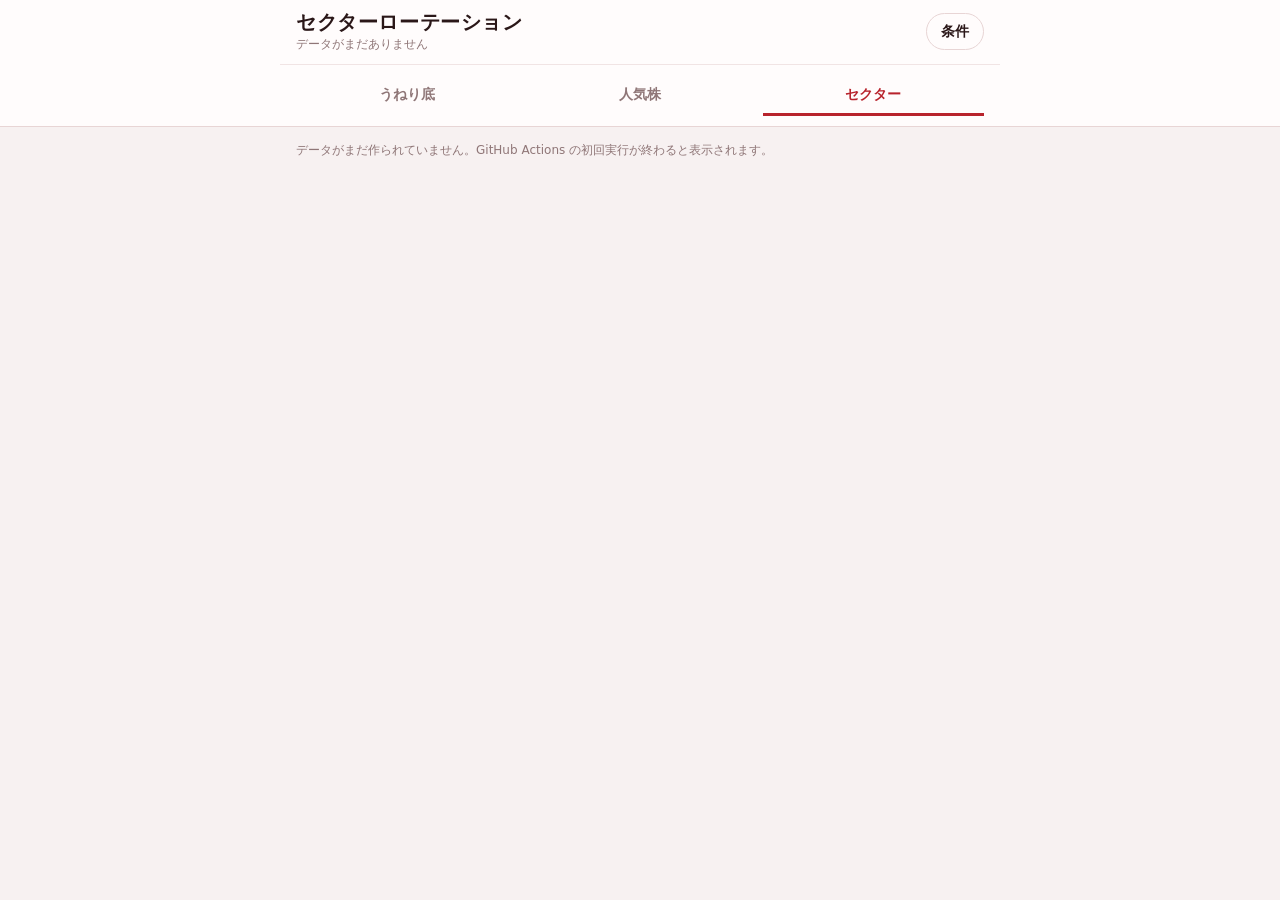
==== site/sector.html @ d7eecd6a "Add files via upload" ====
<!doctype html>
<html lang="ja">
<head>
<meta charset="utf-8">
<meta name="viewport" content="width=device-width,initial-scale=1,viewport-fit=cover">
<title>セクターローテーション</title>
<meta name="claude:viewport-fit-sides" content="cover">
<meta name="apple-mobile-web-app-capable" content="yes">
<meta name="mobile-web-app-capable" content="yes">
<meta name="apple-mobile-web-app-title" content="うねり底">
<meta name="apple-mobile-web-app-status-bar-style" content="default">
<meta name="theme-color" content="#b8232c">
<link rel="manifest" href="manifest.webmanifest">
<meta name="robots" content="noindex,nofollow">
<link rel="apple-touch-icon" href="icon-180.png">
<style>
/* うねり底スクリーナーと同じ朱赤の帳簿。上から「いまの局面 → 図 → 注目セクター → 指標 → 相場の流れ → 33業種」と読み進める1列 */
:root{
  --paper:#f7f1f1; --sheet:#fffcfc; --ink:#2a1718; --ink-2:#614a4b; --ink-3:#8f7677;
  --rule:#e8d5d5; --rule-2:#f1e4e4;
  --ai:#b8232c; --ai-soft:#f8e1e1;
  --rise:#d4691a; --fall:#16806b; --warn:#9c7400;
  --good-bg:#e0f0eb; --warn-bg:#f5ecd2; --bad-bg:#f8e0e0;
  /* 4局面の色: 回復期=朱赤 好況期=橙 後退期=黄土 不況期=青緑 */
  --p1:#b8232c; --p2:#d4691a; --p3:#9c7400; --p4:#16806b;
  --f:"Meiryo","メイリオ","Hiragino Sans","Hiragino Kaku Gothic ProN","Noto Sans JP",system-ui,sans-serif;
  --r:10px;
  color-scheme:light;
}
@media (prefers-color-scheme: dark){:root:not([data-theme="light"]){
  --paper:#170f10; --sheet:#211718; --ink:#f3e8e8; --ink-2:#c3adae; --ink-3:#927b7c;
  --rule:#3d2b2c; --rule-2:#2e2122; --ai:#f27a76; --ai-soft:#3d1d20;
  --rise:#f2a25c; --fall:#4fc3a6; --warn:#e2bf52;
  --good-bg:#16302a; --warn-bg:#352a14; --bad-bg:#401e20;
  --p1:#f27a76; --p2:#f2a25c; --p3:#e2bf52; --p4:#4fc3a6; color-scheme:dark}}
:root[data-theme="dark"]{
  --paper:#170f10; --sheet:#211718; --ink:#f3e8e8; --ink-2:#c3adae; --ink-3:#927b7c;
  --rule:#3d2b2c; --rule-2:#2e2122; --ai:#f27a76; --ai-soft:#3d1d20;
  --rise:#f2a25c; --fall:#4fc3a6; --warn:#e2bf52;
  --good-bg:#16302a; --warn-bg:#352a14; --bad-bg:#401e20;
  --p1:#f27a76; --p2:#f2a25c; --p3:#e2bf52; --p4:#4fc3a6; color-scheme:dark}
:root{padding-top:env(safe-area-inset-top,0px);padding-bottom:env(safe-area-inset-bottom,0px)}
*{box-sizing:border-box}
html,body{margin:0}
body{background:var(--paper);color:var(--ink);font-family:var(--f);font-size:15px;line-height:1.55;-webkit-text-size-adjust:100%}
body::before{content:"";position:fixed;inset:0 0 auto;height:env(safe-area-inset-top,0px);z-index:30;background:var(--sheet)}
[hidden]{display:none!important}
button,input{font:inherit;color:inherit}
.num{font-variant-numeric:tabular-nums}
.wrap{max-width:720px;margin:0 auto;padding-left:max(16px,env(safe-area-inset-left,0px));padding-right:max(16px,env(safe-area-inset-right,0px))}
header.top{position:sticky;top:env(safe-area-inset-top,0px);z-index:20;background:var(--sheet);border-bottom:1px solid var(--rule)}
header.top .wrap{display:flex;align-items:center;gap:12px;padding-block:10px}
.brand{flex:1;min-width:0}
.brand h1{margin:0;font-weight:800;font-size:20px;letter-spacing:.03em;line-height:1.25}
.brand p{margin:0;font-size:12px;color:var(--ink-3)}
.btn{display:inline-block;border:1px solid var(--rule);background:var(--sheet);border-radius:999px;padding:7px 14px;font-size:13.5px;font-weight:700;cursor:pointer;color:var(--ink);text-decoration:none;white-space:nowrap}
.btn.primary{background:var(--ai);border-color:var(--ai);color:var(--sheet)}
.btn:focus-visible,.chipbtn:focus-visible{outline:2px solid var(--ai);outline-offset:2px}
.stack{display:grid;gap:12px;padding-block:14px 32px}
.pnav{display:flex;border-top:1px solid var(--rule-2)}
.pnav a{flex:1;text-align:center;padding:9px 4px 8px;font-size:14px;font-weight:700;color:var(--ink-3);text-decoration:none;border-bottom:3px solid transparent}
.pnav a[aria-current="page"]{color:var(--ai);border-bottom-color:var(--ai)}
.sec{background:var(--sheet);border:1px solid var(--rule-2);border-radius:var(--r);padding:14px;display:grid;gap:10px;min-width:0}
.sec h2{margin:0;font-size:15px;font-weight:700;display:flex;justify-content:space-between;align-items:baseline;gap:8px;flex-wrap:wrap}
.sec h2 span{font-size:12px;font-weight:400;color:var(--ink-3)}
.note{font-size:12px;color:var(--ink-3);line-height:1.55;margin:0}
.demo{margin:12px 0 0;padding:8px 12px;border-radius:8px;background:var(--warn-bg);font-size:13px}

/* いまの局面 */
.now{display:grid;grid-template-columns:repeat(2,minmax(0,1fr));gap:10px}
.now .box{border:1px solid var(--rule);border-radius:10px;padding:10px 12px;display:grid;gap:2px;min-width:0}
.now .lab{font-size:11.5px;color:var(--ink-3)}
.now .ph{font-size:24px;font-weight:800;line-height:1.25}
.now .sub{font-size:12px;color:var(--ink-2)}
.lead{margin:0;font-size:14px;line-height:1.7}
.lead b{color:var(--ai)}
.blist{display:grid;gap:8px}
.brow{display:grid;grid-template-columns:minmax(0,1fr) 92px;gap:4px 10px;align-items:center;padding:10px 12px;border:1px solid var(--rule);border-radius:10px;color:var(--ink);text-decoration:none;background:var(--sheet)}
.brow:hover{border-color:var(--ai)}
.brow .nm{font-weight:700;font-size:15px;min-width:0;overflow:hidden;text-overflow:ellipsis;white-space:nowrap}
.brow .cd{font-size:12px;color:var(--ink-3);margin-right:6px;font-weight:400}
.brow .mt{grid-column:1 / -1;display:flex;flex-wrap:wrap;gap:2px 12px;font-size:12.5px;color:var(--ink-2)}
.brow .mt b{color:var(--ink);font-weight:700}
.brow .nm{grid-column:1;grid-row:1}
.brow svg{width:92px;height:32px;display:block;grid-column:2;grid-row:1}
.brow .sub{font-size:12px;color:var(--ink-3);font-weight:400}
.ctl{display:flex;flex-wrap:wrap;gap:8px 14px;align-items:center}
.ctl .lab{font-size:12.5px;font-weight:700;color:var(--ink-2)}
.pchip{display:inline-block;padding:1px 8px;border-radius:999px;font-size:11.5px;font-weight:700;white-space:nowrap;border:1px solid currentColor}

/* 図 */
.diagram{width:100%;max-width:440px;display:block;margin:0 auto}
.legend{display:flex;flex-wrap:wrap;gap:4px 12px;font-size:11.5px;color:var(--ink-3)}
.legend i{display:inline-block;width:10px;height:3px;border-radius:2px;margin-right:4px;vertical-align:middle}

/* 注目セクター */
.focus{display:grid;gap:10px}
@media(min-width:560px){.focus{grid-template-columns:1fr 1fr}}
.fcard{border:1px solid var(--rule);border-radius:10px;padding:10px 12px;display:grid;gap:6px;min-width:0}
.fcard h3{margin:0;font-size:13.5px;display:flex;align-items:center;gap:8px;flex-wrap:wrap}
.grp{display:grid;gap:2px}
.grp .gname{font-weight:700;font-size:14px;display:flex;justify-content:space-between;gap:8px}
.grp .gsec{font-size:12px;color:var(--ink-2)}
.up{color:var(--rise)} .dn{color:var(--fall)}

/* 指標 */
.tblwrap{overflow-x:auto;-webkit-overflow-scrolling:touch}
table{border-collapse:collapse;width:100%;font-size:13px}
th,td{padding:7px 6px;border-bottom:1px solid var(--rule-2);text-align:left;white-space:nowrap}
th{font-size:11.5px;color:var(--ink-3);font-weight:500}
td.r,th.r{text-align:right}
td.wrapcell{white-space:normal;min-width:9em}

/* 相場の流れ */
.bars{display:grid;gap:8px}
.bar{display:grid;grid-template-columns:4.2em 1fr 4.4em;gap:8px;align-items:center;font-size:13px}
.bar .track{position:relative;height:12px;background:var(--rule-2);border-radius:3px}
.bar .track .mid{position:absolute;left:50%;top:-3px;bottom:-3px;width:1px;background:var(--ink-3)}
.bar .track i{position:absolute;top:0;bottom:0;border-radius:3px}
.bar .v{text-align:right;font-weight:700}
.mcgrid{display:grid;grid-template-columns:repeat(2,minmax(0,1fr));gap:6px 12px;margin-top:4px}
@media(min-width:560px){.mcgrid{grid-template-columns:repeat(4,minmax(0,1fr))}}
.mcgrid div{display:grid;gap:0;border:1px solid var(--rule-2);border-radius:8px;padding:6px 10px;min-width:0}
.mcgrid span{font-size:12px}
.mcgrid b{font-size:15px}
.mcgrid small{font-size:11px;color:var(--ink-3)}
.chart{width:100%;display:block}
.seg{display:flex;flex-wrap:wrap;gap:6px}
.chipbtn{border:1px solid var(--rule);background:transparent;border-radius:999px;padding:5px 12px;font-size:13px;cursor:pointer}
.chipbtn[aria-pressed="true"]{background:var(--ai-soft);border-color:var(--ai);color:var(--ai);font-weight:700}
details summary{cursor:pointer;font-size:13px;color:var(--ink-2)}
ol.howto{margin:0;padding-left:1.3em;display:grid;gap:6px;font-size:13.5px;line-height:1.65}

/* ロック */
.lock{min-height:60vh;display:grid;place-items:center}
.lock form{width:min(340px,100%);display:grid;gap:12px;background:var(--sheet);border:1px solid var(--rule);border-radius:14px;padding:22px}
.lock h2{margin:0;font-size:20px}
.lock input[type=password]{width:100%;padding:10px 12px;border:1px solid var(--rule);border-radius:8px;background:var(--paper);font-size:16px}
.lock .err{color:var(--ai);font-size:13px;min-height:1.2em;margin:0}
.lock label.chk{display:flex;gap:8px;align-items:center;font-size:13px;color:var(--ink-2)}
</style>
</head>
<body>
<header class="top">
  <div class="wrap">
    <div class="brand">
      <h1>セクターローテーション</h1>
      <p id="asof">データを読み込んでいます</p>
    </div>
    <a class="btn" href="index.html#conditions">条件</a>
  </div>
  <nav class="wrap pnav" aria-label="ページ">
    <a href="index.html#main">うねり底</a>
    <a href="index.html#popular">人気株</a>
    <a href="sector.html" aria-current="page">セクター</a>
  </nav>
</header>

<div class="wrap" id="lockHost" hidden></div>
<main class="wrap" id="main">
  <div id="demoNote" class="demo" hidden>これは架空のデータで作ったデモ表示です。金利・景気の数値も実在のものではありません。</div>
  <div class="stack" id="body"><p class="note">読み込み中です。</p></div>
</main>

<script>
(() => {
"use strict";
const $ = s => document.querySelector(s);
const store = {
  get(k, d){ try{ const v = localStorage.getItem(k); return v ? JSON.parse(v) : d; }catch(e){ return d; } },
  set(k, v){ try{ localStorage.setItem(k, JSON.stringify(v)); }catch(e){} }
};
const esc = s => String(s ?? "").replace(/[&<>"']/g, c => ({"&":"&amp;","<":"&lt;",">":"&gt;",'"':"&quot;","'":"&#39;"}[c]));
const spct = (v, d=1) => v == null ? "–" : (v > 0 ? "+" : "") + (v * 100).toFixed(d) + "%";
const ppt = v => v == null ? "–" : (v > 0 ? "+" : "") + (v * 100).toFixed(1) + "pt";
// 金額(億円 → 1兆円以上は兆円)。okuS は符号つき
const oku = v => v == null ? "–" : v >= 10000 ? (v / 10000).toFixed(2) + "兆円" : Math.round(v).toLocaleString("ja-JP") + "億円";
const okuS = v => v == null || isNaN(v) ? "–" : (v > 0 ? "+" : v < 0 ? "−" : "") +
  (Math.abs(v) >= 10000 ? (Math.abs(v) / 10000).toFixed(2) + "兆円" : Math.round(Math.abs(v)).toLocaleString("ja-JP") + "億円");

const PHASES = ["回復期", "好況期", "後退期", "不況期"];
const PCOLOR = {"回復期":"var(--p1)", "好況期":"var(--p2)", "後退期":"var(--p3)", "不況期":"var(--p4)"};
const PDESC = {
  "回復期": "金利が低く、景気が良くなってきた局面",
  "好況期": "景気が良いまま、金利が上がってきた局面",
  "後退期": "金利が高いまま、景気が弱くなってきた局面",
  "不況期": "金利が低くなり、景気が弱い局面",
};
const PGROUPS = {
  "回復期": ["金融", "ハイテク"],
  "好況期": ["製造業", "素材", "消費財"],
  "後退期": ["エネルギー"],
  "不況期": ["通信", "ヘルスケア", "生活必需品", "公共"],
};
const next = p => PHASES[(PHASES.indexOf(p) + 1) % 4];
const pchip = p => p ? `<span class="pchip" style="color:${PCOLOR[p]}">${esc(p)}</span>` : "";
let DATA = null, period = store.get("rot.period", 13);
let bPhase = store.get("rot.bphase", null), bPos = store.get("rot.bpos", 30), bWave = store.get("rot.bwave", true), bMore = false;
const kkey = s => String(s || "").replace(/[、､,，・･ 　]/g, "");

/* ---------- セクターダイヤグラム ---------- */
// 横軸=金利(左が低い・右が高い) 縦軸=景気(上が良い・下が悪い)。4つの象限が4つの局面で、時計回りに循環する
function diagram(macro, marketLead){
  const S = 400, C = S / 2, R = 150;
  const quad = {  // 象限の中心方向(x,y)
    "回復期": [-1, -1], "好況期": [1, -1], "後退期": [1, 1], "不況期": [-1, 1],
  };
  const cur = macro && macro.phase;
  let g = "";
  // 4つの扇形
  const arc = (a0, a1) => {
    const p = a => [C + R * Math.cos(a), C + R * Math.sin(a)];
    const [x0, y0] = p(a0), [x1, y1] = p(a1);
    return `M${C} ${C} L${x0.toFixed(1)} ${y0.toFixed(1)} A${R} ${R} 0 0 1 ${x1.toFixed(1)} ${y1.toFixed(1)}Z`;
  };
  const ang = {"好況期": [-Math.PI/2, 0], "後退期": [0, Math.PI/2], "不況期": [Math.PI/2, Math.PI], "回復期": [Math.PI, 1.5*Math.PI]};
  PHASES.forEach(p => {
    const on = p === cur;
    g += `<path d="${arc(...ang[p])}" fill="${PCOLOR[p]}" fill-opacity="${on ? 0.22 : 0.07}" stroke="var(--sheet)" stroke-width="2"/>`;
  });
  // 軸
  g += `<line x1="${C - R - 18}" y1="${C}" x2="${C + R + 18}" y2="${C}" stroke="var(--ink-2)" stroke-width="1.2"/>
        <line x1="${C}" y1="${C - R - 18}" x2="${C}" y2="${C + R + 18}" stroke="var(--ink-2)" stroke-width="1.2"/>`;
  const t = (x, y, s, o={}) => `<text x="${x}" y="${y}" font-size="${o.fs||11}" fill="${o.fill||"var(--ink-2)"}" text-anchor="${o.a||"middle"}" font-weight="${o.w||400}" font-family="var(--f)">${s}</text>`;
  g += t(C, C - R - 24, "景気が良い", {w:700}) + t(C, C + R + 34, "景気が悪い", {w:700});
  g += t(C - R - 4, C - 8, "金利が低い", {a:"end", w:700}) + t(C + R + 4, C - 8, "金利が高い", {a:"start", w:700});
  // セクター名と局面名
  PHASES.forEach(p => {
    const [qx, qy] = quad[p], on = p === cur, lead = p === marketLead;
    const cx = C + qx * R * 0.48, cy = C + qy * R * 0.46;
    const names = PGROUPS[p];
    names.forEach((n, i) => {
      g += t(cx, cy + (i - (names.length - 1) / 2) * 15 + 4, n, {fs: 12.5, fill: "var(--ink)", w: on ? 700 : 400});
    });
    const lx = C + qx * (R + 6), ly = C + qy * (R - 2);
    g += `<g><rect x="${qx < 0 ? lx - 50 : lx}" y="${ly - (qy < 0 ? 18 : -2)}" width="50" height="18" rx="9" fill="${PCOLOR[p]}" fill-opacity="${on ? 1 : 0.16}"/>` +
      t(qx < 0 ? lx - 25 : lx + 25, ly - (qy < 0 ? 18 : -2) + 13, p, {fs: 11, fill: on ? "var(--sheet)" : PCOLOR[p], w: 700}) + `</g>`;
    if (lead) g += t(cx, cy + (qy < 0 ? -names.length * 9 - 10 : names.length * 9 + 16), "★相場の主役", {fs: 10.5, fill: PCOLOR[p], w: 700});
  });
  // 時計回りの矢印
  g += `<path d="M${C - 16} ${C - 4} A16 16 0 1 1 ${C - 4} ${C + 16}" fill="none" stroke="var(--ink-3)" stroke-width="1.4"/>
        <path d="M${C - 4} ${C + 16} l6 -5 l-1 8 z" fill="var(--ink-3)"/>`;
  // マクロの現在地と1年の軌跡
  if (macro && macro.trail && macro.trail.length){
    const tr = macro.trail.slice(-13);
    const mr = Math.max(0.5, ...tr.map(p => Math.abs(p[1]))), me = Math.max(0.5, ...tr.map(p => Math.abs(p[2])));
    const px = r => C + Math.max(-1, Math.min(1, r / mr)) * R * 0.8;
    const py = e => C - Math.max(-1, Math.min(1, e / me)) * R * 0.8;
    const pts = tr.map(p => [px(p[1]), py(p[2])]);
    g += `<polyline points="${pts.map(p => p.map(v => v.toFixed(1)).join(",")).join(" ")}" fill="none" stroke="var(--ink)" stroke-opacity=".55" stroke-width="1.6" stroke-dasharray="3 3"/>`;
    pts.forEach((p, i) => { if (i < pts.length - 1) g += `<circle cx="${p[0].toFixed(1)}" cy="${p[1].toFixed(1)}" r="2.6" fill="var(--ink)" fill-opacity="${0.15 + 0.6 * i / pts.length}"/>`; });
    const [fx, fy] = pts[0], [lx, ly] = pts[pts.length - 1];
    g += t(fx, fy - 7, "1年前", {fs: 10, fill: "var(--ink-3)"});
    g += `<circle cx="${lx.toFixed(1)}" cy="${ly.toFixed(1)}" r="8" fill="var(--ai)" stroke="var(--sheet)" stroke-width="2.5"/>` +
         t(lx, ly - 13, "いま", {fs: 12, fill: "var(--ai)", w: 800});
  }
  return `<svg class="diagram" viewBox="-20 -6 ${S + 40} ${S + 22}" role="img" aria-label="セクターダイヤグラムと現在地">${g}</svg>`;
}

/* ---------- 相場の流れ ---------- */
function phaseBars(mk){
  const rows = PHASES.map(p => mk.phases.find(x => x.name === p)).filter(Boolean);
  const key = "x" + period;
  const mx = Math.max(0.02, ...rows.map(r => Math.abs(r[key] ?? 0)));
  const md = "md" + period;
  const mcLine = rows.some(r => r[md] != null) ? `<div class="mcgrid">${rows.map(r =>
    `<div><span style="color:${PCOLOR[r.name]};font-weight:700">${esc(r.name)}</span><b class="num ${r[md] >= 0 ? "up" : "dn"}">${okuS(r[md])}</b><small>${oku(r.mc)}</small></div>`).join("")}</div>
    <p class="note">局面ごとのセクターの時価総額の合計と、その増減です(今の株数で計算した概算)。</p>` : "";
  return `<div class="bars">${rows.map(r => {
    const v = r[key] ?? 0, w = Math.abs(v) / mx * 50;
    return `<div class="bar"><span style="color:${PCOLOR[r.name]};font-weight:700">${esc(r.name)}</span>
      <span class="track"><span class="mid"></span><i style="background:${PCOLOR[r.name]};${v >= 0 ? `left:50%` : `left:${50 - w}%`};width:${w}%"></i></span>
      <span class="v num ${v >= 0 ? "up" : "dn"}">${ppt(r[key])}</span></div>`;
  }).join("")}</div>${mcLine}`;
}
function lineChart(mk){
  const ser = mk.lines && mk.lines.series || {};
  const keys = PHASES.filter(p => ser[p] && ser[p].length > 1);
  if (!keys.length) return "";
  const W = 360, H = 170, L = 6, R = 50, T = 10, B = 22;
  const all = keys.flatMap(k => ser[k]);
  const mn = Math.min(0, ...all), mx = Math.max(0, ...all), n = ser[keys[0]].length;
  const x = i => L + i / (n - 1) * (W - L - R), y = v => T + (1 - (v - mn) / ((mx - mn) || 1)) * (H - T - B);
  let g = `<line x1="${L}" x2="${W - R}" y1="${y(0)}" y2="${y(0)}" stroke="var(--ink-3)" stroke-dasharray="3 3"/>
           <text x="${L + 2}" y="${y(0) - 4}" font-size="9.5" fill="var(--ink-3)" font-family="var(--f)">市場全体=0</text>`;
  const ends = [];
  keys.forEach(k => {
    const d = ser[k].map((v, i) => (i ? "L" : "M") + x(i).toFixed(1) + " " + y(v).toFixed(1)).join("");
    g += `<path d="${d}" fill="none" stroke="${PCOLOR[k]}" stroke-width="1.8" stroke-linejoin="round"/>`;
    ends.push([y(ser[k][n - 1]), k, ser[k][n - 1]]);
  });
  // 右端のラベルを重ならないように並べる
  ends.sort((a, b) => a[0] - b[0]);
  for (let i = 1; i < ends.length; i++) if (ends[i][0] - ends[i - 1][0] < 12) ends[i][0] = ends[i - 1][0] + 12;
  ends.forEach(([yy, k, v]) => { g += `<text x="${W - R + 4}" y="${yy + 3.5}" font-size="10" font-weight="700" fill="${PCOLOR[k]}" font-family="var(--f)">${spct(v, 0)}</text>`; });
  const d0 = mk.lines.d0 ? mk.lines.d0.slice(0, 7).replace("-", "/") : "1年前";
  g += `<text x="${L}" y="${H - 5}" font-size="10" fill="var(--ink-3)" font-family="var(--f)">${d0}</text>
        <text x="${W - R}" y="${H - 5}" font-size="10" fill="var(--ink-3)" text-anchor="end" font-family="var(--f)">最新</text>`;
  return `<svg class="chart" viewBox="0 0 ${W} ${H}" role="img" aria-label="局面ごとの市場に対する強さの推移">${g}</svg>
    <div class="legend">${keys.map(k => `<span><i style="background:${PCOLOR[k]}"></i>${k}のセクター</span>`).join("")}</div>`;
}
function sectorTable(mk){
  const key = "r" + period, xkey = "x" + period;
  const rows = mk.sectors.slice().sort((a, b) => (b[key] ?? -9) - (a[key] ?? -9));
  return `<div class="tblwrap"><table>
    <thead><tr><th>#</th><th>業種</th><th>局面</th><th class="r">騰落</th><th class="r">市場との差</th><th class="r">時価総額の増減</th><th class="r">時価総額</th><th class="r">銘柄数</th></tr></thead>
    <tbody>${rows.map((r, i) => `<tr><td class="num">${i + 1}</td><td>${esc(r.name)}<br><span class="note">${esc(r.group || "未分類")}</span></td>
      <td>${pchip(r.phase)}</td><td class="r num ${r[key] >= 0 ? "up" : "dn"}">${spct(r[key])}</td>
      <td class="r num ${r[xkey] >= 0 ? "up" : "dn"}">${ppt(r[xkey])}</td>
      <td class="r num ${r["md" + period] >= 0 ? "up" : "dn"}">${okuS(r["md" + period])}</td><td class="r num">${oku(r.mc)}</td><td class="r num">${r.n}</td></tr>`).join("")}
    </tbody></table></div>`;
}

/* ---------- ページ全体 ---------- */
/* ---------- 局面ごとの底値圏の銘柄 ---------- */
function bottomSection(cur, mk){
  if (!DATA.stocks || !mk) return "";
  // 業種 → セクター(グループ) → 局面
  const g2p = {}, s2g = {};
  mk.groups.forEach(g => { g2p[g.name] = g.phase; g.sectors.forEach(x => s2g[kkey(x)] = g.name); });
  const ph = bPhase && PHASES.includes(bPhase) ? bPhase : (cur ? next(cur) : "回復期");
  const cond = Object.assign({tr: -5, tv: 10, mkt: ["プライム", "スタンダード", "グロース"]}, store.get("uneri.cfg", {}));   // 共通の「条件」
  const rows = DATA.stocks.filter(st => {
    if (st.x10) return false;                           // 10年分のデータがない銘柄
    if (!cond.mkt.includes(st.m)) return false;
    if (cond.tv > 0 && (st.tv == null || st.tv < cond.tv)) return false;
    const g = s2g[kkey(st.s)];
    if (!g || g2p[g] !== ph) return false;
    if (st.pos * 100 > bPos) return false;
    if (bWave && (st.sw || 0) < 3) return false;
    if (st.tr != null && st.tr * 100 < cond.tr) return false;   // 10年ずっと下げている銘柄は外す
    return true;
  }).sort((a, b) => a.pos - b.pos);
  const shown = bMore ? rows : rows.slice(0, 15);
  const tag = p => p === cur ? "いま" : cur && p === next(cur) ? "次" : "";
  const spark = st => {
    const c = (st.ch && st.ch.c || []).filter(v => v != null);
    if (c.length < 2) return "";
    const lo = Math.log(Math.min(...c)), hi = Math.log(Math.max(...c)), W = 92, H = 32;
    const x = i => i / (c.length - 1) * (W - 4) + 2, y = v => H - 3 - (Math.log(v) - lo) / ((hi - lo) || 1) * (H - 6);
    const d = c.map((v, i) => (i ? "L" : "M") + x(i).toFixed(1) + " " + y(v).toFixed(1)).join("");
    return `<svg viewBox="0 0 ${W} ${H}" aria-hidden="true"><path d="${d}" fill="none" stroke="var(--ai)" stroke-width="1.3"/><circle cx="${x(c.length - 1)}" cy="${y(c[c.length - 1])}" r="2.6" fill="var(--rise)"/></svg>`;
  };
  const dv = v => v == null ? "–" : v === 0 ? "無配" : Number(v).toLocaleString("ja-JP", {maximumFractionDigits: 2}) + "円";
  return `<section class="sec" id="bottoms">
    <h2>底値圏の銘柄 <span>10年チャートの安値に近い順</span></h2>
    <div class="seg" role="group" aria-label="局面">${PHASES.map(p =>
      `<button class="chipbtn" data-bp="${p}" aria-pressed="${p === ph}">${p}${tag(p) ? `(${tag(p)})` : ""}</button>`).join("")}</div>
    <div class="ctl">
      <span class="lab">10年位置</span>
      <div class="seg">${[15, 30, 45].map(v => `<button class="chipbtn" data-bpos="${v}" aria-pressed="${v === bPos}">${v}%以下</button>`).join("")}</div>
      <button class="chipbtn" data-bwave aria-pressed="${bWave}">うねり型だけ(谷3回以上)</button>
    </div>
    <p class="note">${esc(ph)}のセクター(${PGROUPS[ph].join("・")})から <b class="num">${rows.length}</b> 銘柄。タップすると、うねり底スクリーナーで詳しく見られます。</p>
    ${rows.length ? `<div class="blist">${shown.map(st => `<a class="brow" href="index.html#c${encodeURIComponent(st.c)}">
        <span class="nm"><span class="cd">${esc(st.c)}</span>${esc(st.n)}<br><span class="sub">${esc(s2g[kkey(st.s)])} · ${esc(st.s)} · ${Number(st.p).toLocaleString("ja-JP")}円</span></span>
        ${spark(st)}
        <span class="mt"><span>10年位置 <b>${(st.pos * 100).toFixed(0)}%</b></span><span>谷 <b>${st.sw}回</b></span>
          ${st.eq != null ? `<span>自己資本 <b>${(st.eq * 100).toFixed(0)}%</b></span>` : ""}<span>年間配当(予) <b>${dv(st.dv)}</b></span>
          ${st.mr != null ? `<span>信用倍率 <b>${st.mr.toFixed(2)}倍</b></span>` : ""}
          ${st.earn && st.earn.rows ? (() => { const op = st.earn.rows.find(r => r[0] === "営業利益"), y = op ? op[2] : null;
            return `<span>決算(${esc(st.earn.dt.slice(5).replace("-", "/"))}・${esc(st.earn.pt)}) 営業益 <b class="${y == null ? "" : y >= 0 ? "up" : "dn"}">${y == null ? "–" : (y > 0 ? "+" : "") + (y * 100).toFixed(0) + "%"}</b></span>`; })() : ""}
          ${st.mc != null ? `<span>時価総額 <b>${oku(st.mc)}</b>${st.dh != null ? `(高値から ${okuS(st.mc - st.mc / (1 + st.dh))})` : ""}</span>` : ""}</span>
      </a>`).join("")}</div>
      ${rows.length > shown.length ? `<button class="btn" data-bmore style="justify-self:start">残り ${rows.length - shown.length} 銘柄も表示</button>` : ""}`
      : `<p class="note">条件に合う銘柄がありません。10年位置を広げるか、「うねり型だけ」を外してください。</p>`}
  </section>`;
}

const PERIODS = [[4, "1か月"], [13, "3か月"], [26, "半年"], [52, "1年"]];
function periodSeg(){
  return `<div class="seg" role="group" aria-label="比べる期間">${PERIODS.map(([k, l]) =>
    `<button class="chipbtn" data-p="${k}" aria-pressed="${k === period}">${l}</button>`).join("")}</div>`;
}
function render(){
  const rot = DATA.rot || {}, macro = rot.macro, mk = rot.market;
  const lead = mk && mk.lead, plabel = (PERIODS.find(p => p[0] === period) || [0, ""])[1];
  const gx = name => mk && mk.groups.find(g => g.name === name);
  let html = "";

  // 1. いまの局面
  const cur = macro ? macro.phase : lead;
  let leadText;
  if (macro && lead){
    leadText = macro.phase === lead
      ? `米国の金利と景気から見た局面と、日本株の資金の流れが<b>どちらも「${macro.phase}」</b>でそろっています。`
      : `米国の金利と景気は<b>「${macro.phase}」</b>を、日本株の資金の流れは<b>「${lead}」</b>のセクターを示しています。` +
        (lead === next(macro.phase) ? "相場が次の局面を一歩先回りしている可能性があります。"
          : macro.phase === next(lead) ? "相場はまだ前の局面のセクターに資金が残っています。"
          : "両者がずれているので、局面の変わり目かもしれません。");
  } else if (macro) leadText = `米国の金利と景気から見ると<b>「${macro.phase}」</b>です。`;
  else if (lead) leadText = `日本株の資金の流れからは<b>「${lead}」</b>のセクターが強くなっています(金利・景気のデータは取得できませんでした)。`;
  else leadText = "判定に必要なデータがありません。";
  html += `<section class="sec">
    <h2>いまの局面 <span>${macro ? `米国指標 ${esc(macro.d)} 時点` : ""}</span></h2>
    <div class="now">
      <div class="box"><span class="lab">金利 × 景気(米国)</span><span class="ph" style="color:${macro ? PCOLOR[macro.phase] : "var(--ink-3)"}">${macro ? esc(macro.phase) : "–"}</span>
        <span class="sub">${macro ? `1年前は ${esc(macro.phase_1y)}` : "データなし"}</span></div>
      <div class="box"><span class="lab">日本株の資金の流れ(3か月)</span><span class="ph" style="color:${lead ? PCOLOR[lead] : "var(--ink-3)"}">${lead ? esc(lead) : "–"}</span>
        <span class="sub">${mk && mk.rising ? `直近1か月で勢いがあるのは ${esc(mk.rising)}` : ""}</span></div>
    </div>
    <p class="lead">${leadText}${cur ? ` ${esc(PDESC[cur])}で、次は時計回りに<b>「${next(cur)}」</b>(${PGROUPS[next(cur)].join("・")})へ移っていきやすいとされます。` : ""}</p>
  </section>`;

  // 2. ダイヤグラム
  html += `<section class="sec">
    <h2>セクターダイヤグラム <span>時計回りに循環</span></h2>
    ${diagram(macro, lead)}
    <div class="legend"><span><i style="background:var(--ai)"></i>いま(金利×景気)</span><span><i style="background:var(--ink);opacity:.5"></i>過去1年の動き</span>${lead ? `<span>★ 日本株で3か月いちばん強い局面</span>` : ""}</div>
    <p class="note">横は金利(左が低い・右が高い)、縦は景気(上が良い・下が悪い)です。点は米国の金利と景気の指標から計算した位置で、点線が過去1年の動きです。</p>
  </section>`;

  // 3. 注目セクター(いま と 次)
  if (cur){
    const card = (p, title) => `<div class="fcard"><h3>${title} ${pchip(p)}</h3>${PGROUPS[p].map(name => {
      const g = gx(name);
      return `<div class="grp"><div class="gname"><span>${esc(name)}</span>${g ? `<span class="num ${g["x" + period] >= 0 ? "up" : "dn"}">市場比 ${ppt(g["x" + period])}</span>` : ""}</div>
        <div class="gsec">${esc((g ? g.sectors : []).join("・"))}</div>
        ${g && g["md" + period] != null ? `<div class="gsec">時価総額 ${oku(g.mc)}(${plabel}で <span class="num ${g["md" + period] >= 0 ? "up" : "dn"}">${okuS(g["md" + period])}</span>)</div>` : ""}</div>`;
    }).join("")}</div>`;
    html += `<section class="sec">
      <h2>注目されやすいセクター <span>市場比は${plabel}・日本株</span></h2>
      <div class="focus">${card(cur, "いま")}${card(next(cur), "次に来やすい")}</div>
      ${periodSeg()}
    </section>`;
  }

  // 3.5 底値圏の銘柄
  html += bottomSection(cur, mk);

  // 4. 指標の数値
  if (macro){
    html += `<section class="sec">
      <h2>金利と景気の指標 <span>出典: FRED(米セントルイス連銀)</span></h2>
      <div class="tblwrap"><table>
        <thead><tr><th>指標</th><th class="r">最新</th><th class="r">1年前</th><th class="r">向き</th></tr></thead>
        <tbody>${macro.ind.map(i => {
          const unit = i.id === "CFNAIMA3" ? "" : "%", dv = i.v != null && i.v1y != null ? i.v - i.v1y : null;
          return `<tr><td class="wrapcell">${esc(i.name)}<br><span class="note">${esc(i.d)}</span></td>
            <td class="r num">${i.v == null ? "–" : i.v.toFixed(2) + unit}</td><td class="r num">${i.v1y == null ? "–" : i.v1y.toFixed(2) + unit}</td>
            <td class="r">${dv == null ? "–" : dv > 0.05 ? "↑上昇" : dv < -0.05 ? "↓低下" : "→横ばい"}</td></tr>`;
        }).join("")}</tbody></table></div>
      <p class="note">金利は米国10年国債利回りが過去5年の平均より高いか低いか(1年の変化も加味)で、景気は全米活動指数(0より上なら平均以上の成長)と失業率の1年の変化で判定しています。いまの値は金利 ${macro.r > 0 ? "+" : ""}${macro.r.toFixed(2)}・景気 ${macro.e > 0 ? "+" : ""}${macro.e.toFixed(2)} です(どちらも0が境目)。</p>
    </section>`;
  }

  // 5. 相場の流れ
  if (mk){
    html += `<section class="sec">
      <h2>日本株の資金の流れ <span>局面ごとのセクターの市場比(${plabel})</span></h2>
      ${phaseBars(mk)}
      ${periodSeg()}
      <p class="note" style="margin-top:4px">市場全体(全銘柄の中央値)と比べて、各局面のセクターがどれだけ強いかです。右に伸びるほど資金が集まっています。</p>
      ${lineChart(mk)}
    </section>
    <section class="sec">
      <h2>33業種ランキング <span>${plabel}の騰落率順</span></h2>
      ${periodSeg()}
      ${sectorTable(mk)}
      <p class="note">騰落率は各業種の銘柄の中央値、時価総額は各業種の合計です(過去の時価総額は今の株数で計算した概算)。${mk.market && mk.market.mc != null ? `市場全体の時価総額は ${oku(mk.market.mc)}、${plabel}で ${okuS(mk.market["md" + period])} です。` : ""}表は横にスクロールできます。</p>
    </section>`;
  }

  // 6. 使い方
  html += `<section class="sec">
    <h2>使い方のヒント</h2>
    <ol class="howto">
      <li>このダイヤグラムは米国市場向けに考えられたものなので、日本株では参考程度にとどめ、主に<b>米国の景気の循環</b>に合わせて見ます。</li>
      <li>局面が時計回りに移るのに合わせて、<b>次の局面のセクターへ資金を移します</b>。例:好景気のまま金利が上がってきたら、回復期(金融・ハイテク)から好況期(製造業・素材・消費財)へ。</li>
      <li>関連する銘柄にも目を向けます。たとえば銀行株が上がると次は証券株、海運株の次は運ばれる鉄鋼や石油関連、というように連想で人気が移ることがあります。</li>
      <li>逆張りなら、うねり底スクリーナーで「次に来やすい局面」のセクターの底値銘柄を探すと、循環を先回りできます。</li>
    </ol>
    <details><summary>東証33業種の振り分け</summary>
      <div class="tblwrap" style="margin-top:8px"><table><tbody>${mk ? mk.groups.slice().sort((a, b) => PHASES.indexOf(a.phase) - PHASES.indexOf(b.phase)).map(g =>
        `<tr><td>${pchip(g.phase)}</td><td><b>${esc(g.name)}</b></td><td class="wrapcell">${esc(g.sectors.join("・"))}</td></tr>`).join("") : ""}</tbody></table></div>
      <p class="note" style="margin-top:6px">ダイヤグラムのセクターに当てはめるため、卸売業(総合商社)はエネルギー、陸運業は公共、不動産業は金融に入れています。</p>
    </details>
    <p class="note">局面の判定は目安で、売買の推奨ではありません。</p>
  </section>`;

  $("#body").innerHTML = html;
}
document.addEventListener("click", e => {
  const bp = e.target.closest("[data-bp]"), bpos = e.target.closest("[data-bpos]");
  if (bp){ bPhase = bp.dataset.bp; bMore = false; store.set("rot.bphase", bPhase); return keepScroll(); }
  if (bpos){ bPos = Number(bpos.dataset.bpos); store.set("rot.bpos", bPos); return keepScroll(); }
  if (e.target.closest("[data-bwave]")){ bWave = !bWave; store.set("rot.bwave", bWave); return keepScroll(); }
  if (e.target.closest("[data-bmore]")){ bMore = true; return keepScroll(); }
  const b = e.target.closest("[data-p]"); if (!b) return;
  period = Number(b.dataset.p); store.set("rot.period", period); keepScroll();
});

// 再描画してもスクロール位置がずれないようにする
function keepScroll(){
  const y = window.scrollY; render(); window.scrollTo(0, y);
}

/* ---------- 読み込みと復号(うねり底スクリーナーと同じデータ・同じパスワード) ---------- */
const b64 = s => Uint8Array.from(atob(s), c => c.charCodeAt(0));
async function decrypt(env, password){
  const base = await crypto.subtle.importKey("raw", new TextEncoder().encode(password), "PBKDF2", false, ["deriveKey"]);
  const key = await crypto.subtle.deriveKey({name:"PBKDF2", salt:b64(env.salt), iterations:env.iter, hash:"SHA-256"},
    base, {name:"AES-GCM", length:256}, false, ["decrypt"]);
  // v2: 暗号文は data.bin(バイナリ)。v1: data.enc の中に base64 で入っている
  const ct = env.bin ? (env._ct || (env._ct = new Uint8Array(await (await fetch(env.bin, {cache:"no-cache"})).arrayBuffer()))) : b64(env.ct);
  const gz = await crypto.subtle.decrypt({name:"AES-GCM", iv:b64(env.iv)}, key, ct);
  const stream = new Blob([gz]).stream().pipeThrough(new DecompressionStream("gzip"));
  return JSON.parse(await new Response(stream).text());
}
function boot(data){
  DATA = data;
  $("#lockHost").hidden = true; $("#main").hidden = false;
  $("#asof").textContent = `${data.asof} 終値 · 更新 ${data.generated}`;
  $("#demoNote").hidden = !data.demo;
  if (!data.rot){ $("#body").innerHTML = `<p class="note">セクターのデータがまだありません。次回の自動更新で作られます。</p>`; return; }
  render();
}
function showLock(env){
  $("#main").hidden = true; $("#lockHost").hidden = false;
  $("#lockHost").innerHTML = `<div class="lock"><form id="lockForm">
    <h2>パスワード</h2>
    <p class="note">うねり底スクリーナーと同じパスワードです。</p>
    <input type="password" id="pw" autocomplete="current-password" required aria-label="パスワード">
    <label class="chk"><input type="checkbox" id="remember" checked>このiPhoneに記憶する</label>
    <p class="err" id="pwErr"></p>
    <button class="btn primary" type="submit">表示する</button></form></div>`;
  $("#asof").textContent = "ロック中";
  $("#lockForm").addEventListener("submit", async e => {
    e.preventDefault();
    $("#pwErr").textContent = "確認しています…";
    try{
      const pw = $("#pw").value, data = await decrypt(env, pw);
      if ($("#remember").checked) store.set("uneri.pw", pw);
      boot(data);
    }catch(err){ $("#pwErr").textContent = "パスワードが違います。"; }
  });
}
(async () => {
  try{
    const r = await fetch("data.enc", {cache:"no-cache"});
    if (r.ok){
      const env = await r.json(), saved = store.get("uneri.pw", null);
      if (saved){ try{ boot(await decrypt(env, saved)); return; }catch(e){ store.set("uneri.pw", null); } }
      showLock(env); return;
    }
  }catch(e){}
  try{
    const r = await fetch("data.json", {cache:"no-cache"});
    if (!r.ok) throw new Error(r.status);
    boot(await r.json());
  }catch(e){
    $("#asof").textContent = "データがまだありません";
    $("#body").innerHTML = `<p class="note">データがまだ作られていません。GitHub Actions の初回実行が終わると表示されます。</p>`;
  }
})();
})();
</script>
</body>
</html>
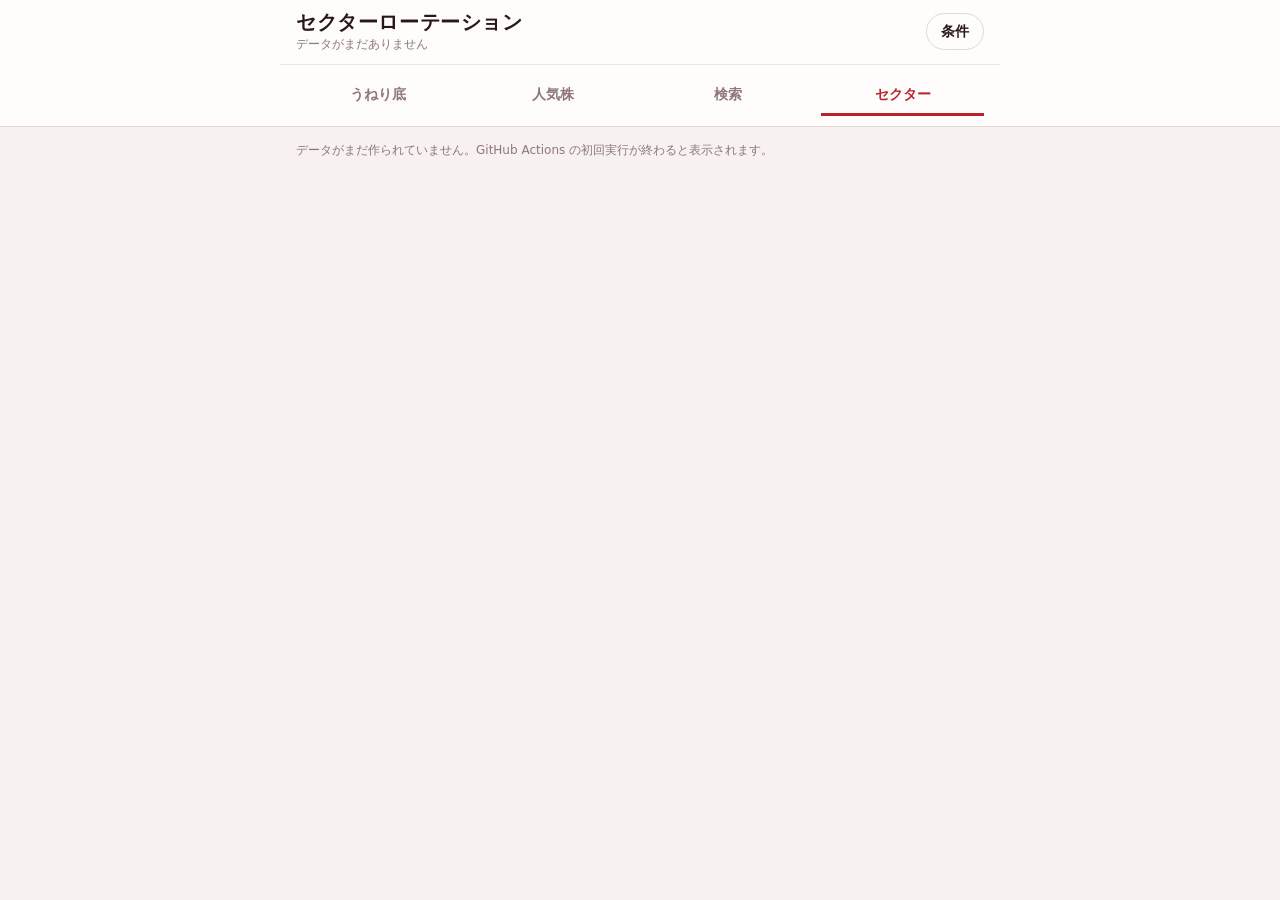
==== commit c8c8c68b: "Add files via upload" ====
--- a/site/sector.html
+++ b/site/sector.html
@@ -152,6 +152,7 @@
   <nav class="wrap pnav" aria-label="ページ">
     <a href="index.html#main">うねり底</a>
     <a href="index.html#popular">人気株</a>
+    <a href="index.html#search">検索</a>
     <a href="sector.html" aria-current="page">セクター</a>
   </nav>
 </header>
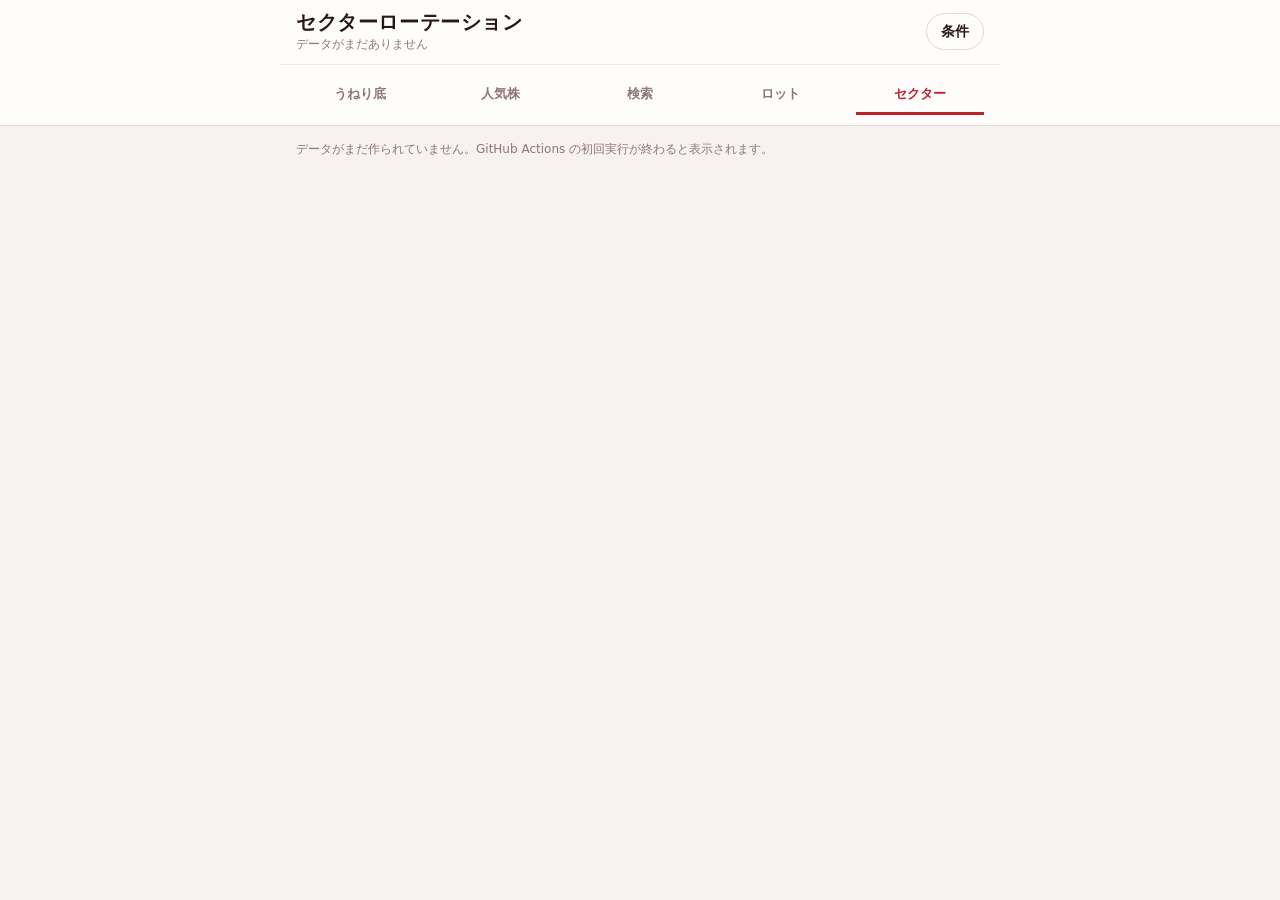
==== commit c91014d3: "Add files via upload" ====
--- a/site/sector.html
+++ b/site/sector.html
@@ -59,6 +59,7 @@
 .stack{display:grid;gap:12px;padding-block:14px 32px}
 .pnav{display:flex;border-top:1px solid var(--rule-2)}
 .pnav a{flex:1;text-align:center;padding:9px 4px 8px;font-size:14px;font-weight:700;color:var(--ink-3);text-decoration:none;border-bottom:3px solid transparent}
+.pnav a{white-space:nowrap;font-size:13px;padding-inline:2px}
 .pnav a[aria-current="page"]{color:var(--ai);border-bottom-color:var(--ai)}
 .sec{background:var(--sheet);border:1px solid var(--rule-2);border-radius:var(--r);padding:14px;display:grid;gap:10px;min-width:0}
 .sec h2{margin:0;font-size:15px;font-weight:700;display:flex;justify-content:space-between;align-items:baseline;gap:8px;flex-wrap:wrap}
@@ -153,6 +154,7 @@
     <a href="index.html#main">うねり底</a>
     <a href="index.html#popular">人気株</a>
     <a href="index.html#search">検索</a>
+    <a href="index.html#lots">ロット</a>
     <a href="sector.html" aria-current="page">セクター</a>
   </nav>
 </header>
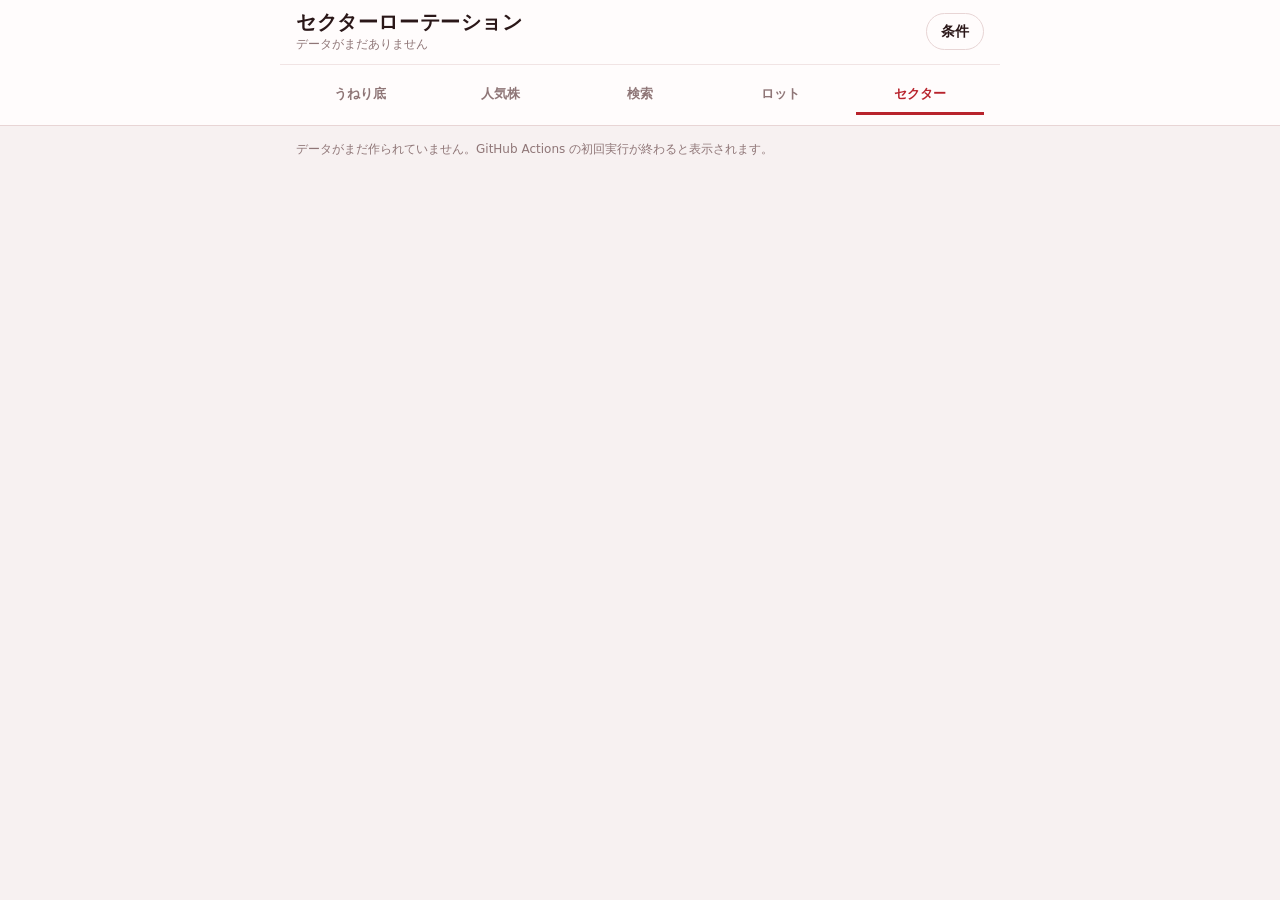
==== commit c4c437d6: "画面の色(虹の7色と墨)と明るさを選べるようにする Co-Authored-By: Claude Opus 5.5 <noreply@anthropic.com>" ====
--- a/site/sector.html
+++ b/site/sector.html
@@ -140,6 +140,8 @@
 .lock .err{color:var(--ai);font-size:13px;min-height:1.2em;margin:0}
 .lock label.chk{display:flex;gap:8px;align-items:center;font-size:13px;color:var(--ink-2)}
 </style>
+<link rel="stylesheet" href="theme.css">
+<script src="theme.js"></script>
 </head>
 <body>
 <header class="top">
--- a/site/theme.css
+++ b/site/theme.css
@@ -0,0 +1,58 @@
+/* 画面の色の切り替え。朱赤(最初の色)は各ページの:rootの値をそのまま使う。
+   山・谷・現在値などの意味のある色(--rise --fall --warn と局面の色)は、どの色でも変えない。 */
+
+/* 橙 */
+:root[data-color="daidai"]{--paper:#f8f1ea; --sheet:#fffbf7; --ink:#2b1a0d; --ink-2:#5f4a38; --ink-3:#8c7663; --rule:#ead8c7; --rule-2:#f3e6da; --ai:#b8520f; --ai-soft:#f8e3d2; --bad-bg:#f8e3d2}
+@media (prefers-color-scheme: dark){:root[data-color="daidai"]:not([data-theme="light"]){--paper:#17110b; --sheet:#211912; --ink:#f6ece3; --ink-2:#c9b4a1; --ink-3:#96806c; --rule:#3f2f22; --rule-2:#2e231a; --ai:#f29a5a; --ai-soft:#3d2615; --bad-bg:#3d2615}}
+:root[data-color="daidai"][data-theme="dark"]{--paper:#17110b; --sheet:#211912; --ink:#f6ece3; --ink-2:#c9b4a1; --ink-3:#96806c; --rule:#3f2f22; --rule-2:#2e231a; --ai:#f29a5a; --ai-soft:#3d2615; --bad-bg:#3d2615}
+
+/* 黄 */
+:root[data-color="ki"]{--paper:#f7f4e6; --sheet:#fffdf5; --ink:#2a2410; --ink-2:#5d5537; --ink-3:#8a8162; --rule:#e6dfc2; --rule-2:#f0ebd6; --ai:#7d6400; --ai-soft:#f3ecc8; --bad-bg:#f3ecc8}
+@media (prefers-color-scheme: dark){:root[data-color="ki"]:not([data-theme="light"]){--paper:#15130a; --sheet:#1f1c10; --ink:#f6f1dc; --ink-2:#c9c09c; --ink-3:#958c6a; --rule:#3b3620; --rule-2:#2b2717; --ai:#e8c84a; --ai-soft:#3a3214; --bad-bg:#3a3214}}
+:root[data-color="ki"][data-theme="dark"]{--paper:#15130a; --sheet:#1f1c10; --ink:#f6f1dc; --ink-2:#c9c09c; --ink-3:#958c6a; --rule:#3b3620; --rule-2:#2b2717; --ai:#e8c84a; --ai-soft:#3a3214; --bad-bg:#3a3214}
+
+/* 緑 */
+:root[data-color="midori"]{--paper:#eef4ef; --sheet:#fbfefb; --ink:#12241a; --ink-2:#45584c; --ink-3:#728578; --rule:#d3e2d7; --rule-2:#e4eee7; --ai:#2e7d4a; --ai-soft:#dff0e4; --bad-bg:#dff0e4}
+@media (prefers-color-scheme: dark){:root[data-color="midori"]:not([data-theme="light"]){--paper:#0d1510; --sheet:#141f18; --ink:#e6f2ea; --ink-2:#aec4b5; --ink-3:#7b9183; --rule:#263a2d; --rule-2:#1c2b21; --ai:#6fcf8f; --ai-soft:#183323; --bad-bg:#183323}}
+:root[data-color="midori"][data-theme="dark"]{--paper:#0d1510; --sheet:#141f18; --ink:#e6f2ea; --ink-2:#aec4b5; --ink-3:#7b9183; --rule:#263a2d; --rule-2:#1c2b21; --ai:#6fcf8f; --ai-soft:#183323; --bad-bg:#183323}
+
+/* 青 */
+:root[data-color="ao"]{--paper:#edf4f8; --sheet:#fafdff; --ink:#0f2230; --ink-2:#435866; --ink-3:#6f8593; --rule:#d0e0ea; --rule-2:#e2edf3; --ai:#1f6fa8; --ai-soft:#dcebf6; --bad-bg:#dcebf6}
+@media (prefers-color-scheme: dark){:root[data-color="ao"]:not([data-theme="light"]){--paper:#0c141a; --sheet:#131e26; --ink:#e5f0f7; --ink-2:#a9bfcd; --ink-3:#78909f; --rule:#243846; --rule-2:#1a2a35; --ai:#6cb8ec; --ai-soft:#173045; --bad-bg:#173045}}
+:root[data-color="ao"][data-theme="dark"]{--paper:#0c141a; --sheet:#131e26; --ink:#e5f0f7; --ink-2:#a9bfcd; --ink-3:#78909f; --rule:#243846; --rule-2:#1a2a35; --ai:#6cb8ec; --ai-soft:#173045; --bad-bg:#173045}
+
+/* 藍 */
+:root[data-color="ai-blue"]{
+  --paper:#eef1f7; --sheet:#fbfcff; --ink:#141a2e; --ink-2:#47506b; --ink-3:#737b94;
+  --rule:#d5dbe8; --rule-2:#e6eaf2; --ai:#2b4c9b; --ai-soft:#e1e8f7; --bad-bg:#e3e8f6}
+@media (prefers-color-scheme: dark){:root[data-color="ai-blue"]:not([data-theme="light"]){
+  --paper:#0e121c; --sheet:#161b28; --ink:#e8ecf6; --ink-2:#b0b8cc; --ink-3:#7d869c;
+  --rule:#2a3247; --rule-2:#1f2636; --ai:#8aa8f0; --ai-soft:#1c2745; --bad-bg:#1c2745}}
+:root[data-color="ai-blue"][data-theme="dark"]{
+  --paper:#0e121c; --sheet:#161b28; --ink:#e8ecf6; --ink-2:#b0b8cc; --ink-3:#7d869c;
+  --rule:#2a3247; --rule-2:#1f2636; --ai:#8aa8f0; --ai-soft:#1c2745; --bad-bg:#1c2745}
+
+/* 紫 */
+:root[data-color="murasaki"]{
+  --paper:#f3eff7; --sheet:#fdfbff; --ink:#22162e; --ink-2:#574a66; --ink-3:#84779a;
+  --rule:#ddd3e8; --rule-2:#ebe4f2; --ai:#6b3fa0; --ai-soft:#ece2f7; --bad-bg:#ece2f7}
+@media (prefers-color-scheme: dark){:root[data-color="murasaki"]:not([data-theme="light"]){
+  --paper:#130e19; --sheet:#1c1524; --ink:#efe8f6; --ink-2:#c0b2cf; --ink-3:#8f81a0;
+  --rule:#352a42; --rule-2:#271e31; --ai:#c09af0; --ai-soft:#2d1f40; --bad-bg:#2d1f40}}
+:root[data-color="murasaki"][data-theme="dark"]{
+  --paper:#130e19; --sheet:#1c1524; --ink:#efe8f6; --ink-2:#c0b2cf; --ink-3:#8f81a0;
+  --rule:#352a42; --rule-2:#271e31; --ai:#c09af0; --ai-soft:#2d1f40; --bad-bg:#2d1f40}
+
+/* 墨 */
+:root[data-color="sumi"]{
+  --paper:#f2f2f0; --sheet:#fdfdfc; --ink:#1c1c1c; --ink-2:#4f4f4f; --ink-3:#7c7c7c;
+  --rule:#dcdcda; --rule-2:#eaeae8; --ai:#333333; --ai-soft:#e6e6e4; --bad-bg:#e8e8e6}
+@media (prefers-color-scheme: dark){:root[data-color="sumi"]:not([data-theme="light"]){
+  --paper:#111111; --sheet:#1b1b1b; --ink:#ededed; --ink-2:#b8b8b8; --ink-3:#858585;
+  --rule:#333333; --rule-2:#262626; --ai:#e0e0e0; --ai-soft:#2c2c2c; --bad-bg:#2c2c2c}}
+:root[data-color="sumi"][data-theme="dark"]{
+  --paper:#111111; --sheet:#1b1b1b; --ink:#ededed; --ink-2:#b8b8b8; --ink-3:#858585;
+  --rule:#333333; --rule-2:#262626; --ai:#e0e0e0; --ai-soft:#2c2c2c; --bad-bg:#2c2c2c}
+
+/* 色の選択ボタン */
+.swatch{display:inline-block;width:12px;height:12px;border-radius:50%;margin-right:6px;vertical-align:-1px;border:1px solid rgba(128,128,128,.4)}
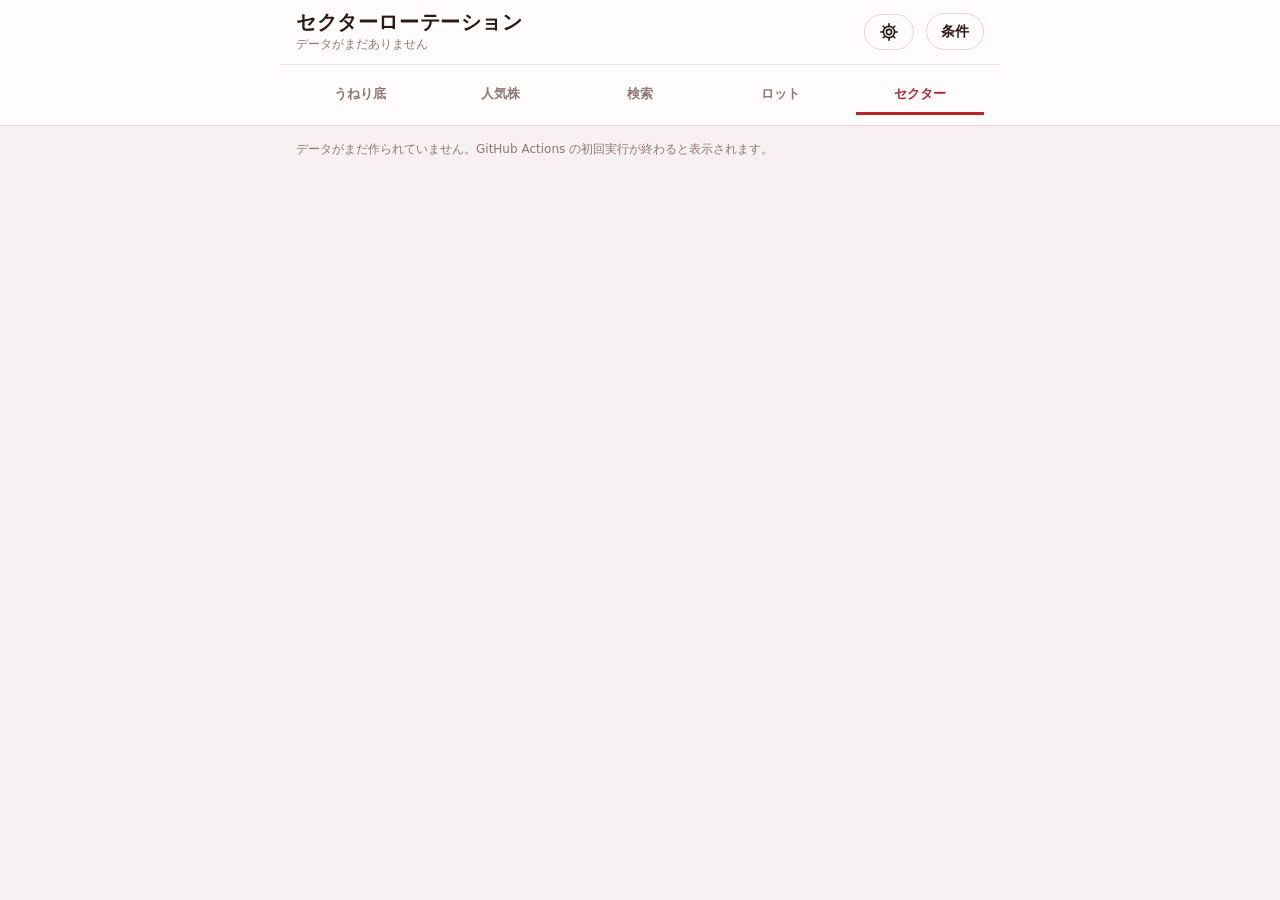
==== commit e1054cbc: "歯車の設定ボタンを追加し、画面の色と通知を設定画面にまとめる Co-Authored-By: Claude Opus 5.5 <noreply@anthropic.com>" ====
--- a/site/sector.html
+++ b/site/sector.html
@@ -45,6 +45,8 @@
 body{background:var(--paper);color:var(--ink);font-family:var(--f);font-size:15px;line-height:1.55;-webkit-text-size-adjust:100%}
 body::before{content:"";position:fixed;inset:0 0 auto;height:env(safe-area-inset-top,0px);z-index:30;background:var(--sheet)}
 [hidden]{display:none!important}
+.gearlink{padding:7px 10px;line-height:0}
+.gearlink svg{width:20px;height:20px}
 button,input{font:inherit;color:inherit}
 .num{font-variant-numeric:tabular-nums}
 .wrap{max-width:720px;margin:0 auto;padding-left:max(16px,env(safe-area-inset-left,0px));padding-right:max(16px,env(safe-area-inset-right,0px))}
@@ -150,6 +152,7 @@
       <h1>セクターローテーション</h1>
       <p id="asof">データを読み込んでいます</p>
     </div>
+    <a class="btn gearlink" href="index.html#settings" aria-label="設定"><svg viewBox="0 0 20 20" fill="none" stroke="currentColor" stroke-width="1.6" stroke-linecap="round" stroke-linejoin="round" aria-hidden="true"><circle cx="10" cy="10" r="2.6"/><path d="M10 1.8v2.3M10 15.9v2.3M18.2 10h-2.3M4.1 10H1.8M15.8 4.2l-1.6 1.6M5.8 14.2l-1.6 1.6M15.8 15.8l-1.6-1.6M5.8 5.8L4.2 4.2"/><circle cx="10" cy="10" r="5.6"/></svg></a>
     <a class="btn" href="index.html#conditions">条件</a>
   </div>
   <nav class="wrap pnav" aria-label="ページ">
